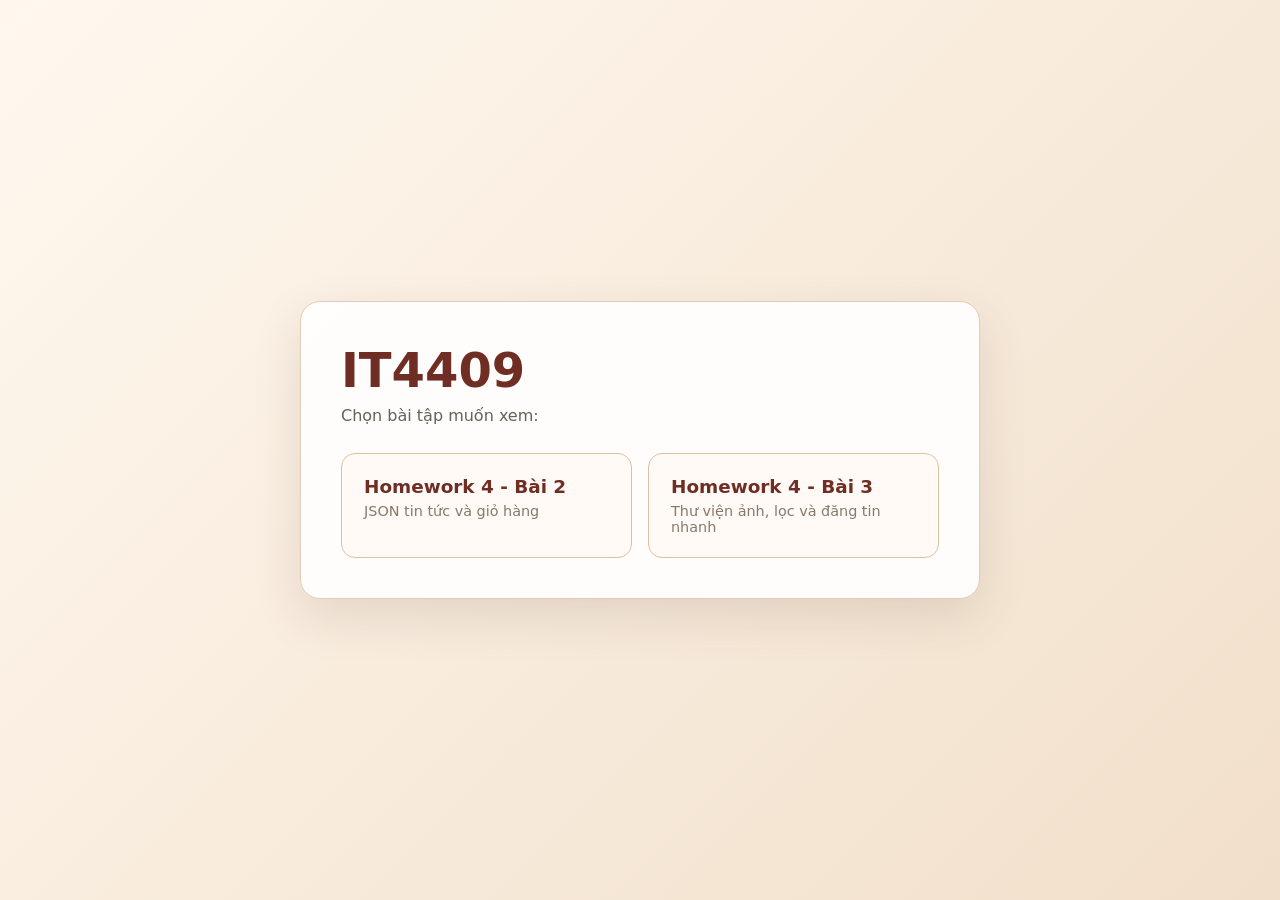
==== index.html @ 2b7f4147 "homework_fix" ====
<!DOCTYPE html>
<html lang="vi">
<head>
  <meta charset="UTF-8">
  <meta name="viewport" content="width=device-width, initial-scale=1.0">
  <title>IT4409 - Danh sách bài tập</title>
  <style>
    * {
      box-sizing: border-box;
    }

    body {
      min-height: 100vh;
      margin: 0;
      display: grid;
      place-items: center;
      padding: 24px;
      color: #24211f;
      font-family: system-ui, -apple-system, BlinkMacSystemFont, "Segoe UI", sans-serif;
      background: linear-gradient(135deg, #fff8ef, #f1dfca);
    }

    main {
      width: min(680px, 100%);
      padding: 40px;
      border: 1px solid #e1cdb7;
      border-radius: 20px;
      background: rgba(255, 255, 255, 0.9);
      box-shadow: 0 18px 50px rgba(70, 44, 24, 0.12);
    }

    h1 {
      margin: 0 0 8px;
      color: #6f2d24;
      font-size: clamp(2rem, 6vw, 3rem);
    }

    p {
      margin: 0 0 28px;
      color: #695f57;
    }

    .links {
      display: grid;
      grid-template-columns: repeat(auto-fit, minmax(min(220px, 100%), 1fr));
      gap: 16px;
    }

    a {
      display: block;
      padding: 22px;
      border: 1px solid #dfbfa4;
      border-radius: 14px;
      color: #6f2d24;
      font-size: 1.15rem;
      font-weight: 700;
      text-decoration: none;
      background: #fffaf5;
      transition: transform 0.2s ease, box-shadow 0.2s ease;
    }

    a:hover,
    a:focus-visible {
      transform: translateY(-3px);
      box-shadow: 0 10px 24px rgba(111, 45, 36, 0.15);
    }

    a span {
      display: block;
      margin-top: 6px;
      color: #89776a;
      font-size: 0.9rem;
      font-weight: 400;
    }
  </style>
</head>
<body>
  <main>
    <h1>IT4409</h1>
    <p>Chọn bài tập muốn xem:</p>

    <nav class="links" aria-label="Danh sách bài tập">
      <a href="./Bai%20tap%202%20-%20JS%20tin%20tuc%20va%20gio%20hang/index.html">
        Homework 4 - Bài 2
        <span>JSON tin tức và giỏ hàng</span>
      </a>
      <a href="./Bai%20tap%203%20-%20JS%20thu%20vien%20anh%20va%20tin%20nhanh/index.html">
        Homework 4 - Bài 3
        <span>Thư viện ảnh, lọc và đăng tin nhanh</span>
      </a>
    </nav>
  </main>
</body>
</html>
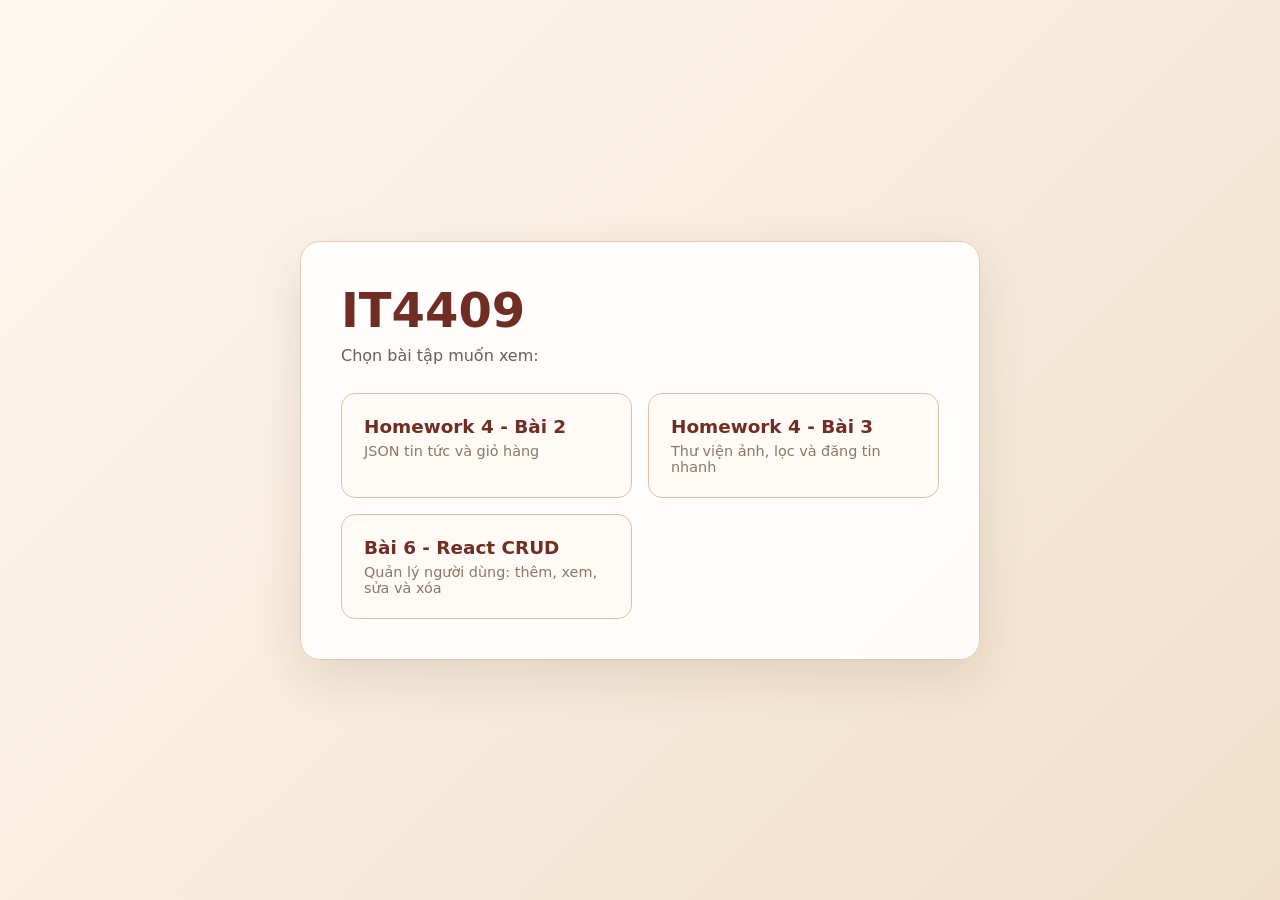
==== commit 64b2f0c4: "add link" ====
--- a/index.html
+++ b/index.html
@@ -80,13 +80,17 @@
     <p>Chọn bài tập muốn xem:</p>
 
     <nav class="links" aria-label="Danh sách bài tập">
-      <a href="./Bai%20tap%202%20-%20JS%20tin%20tuc%20va%20gio%20hang/index.html">
+      <a href="./Bai2/index.html">
         Homework 4 - Bài 2
         <span>JSON tin tức và giỏ hàng</span>
       </a>
-      <a href="./Bai%20tap%203%20-%20JS%20thu%20vien%20anh%20va%20tin%20nhanh/index.html">
+      <a href="./Bai3/index.html">
         Homework 4 - Bài 3
         <span>Thư viện ảnh, lọc và đăng tin nhanh</span>
+      </a>
+      <a href="./Bai%206%20CRUD/index.html">
+        Bài 6 - React CRUD
+        <span>Quản lý người dùng: thêm, xem, sửa và xóa</span>
       </a>
     </nav>
   </main>
